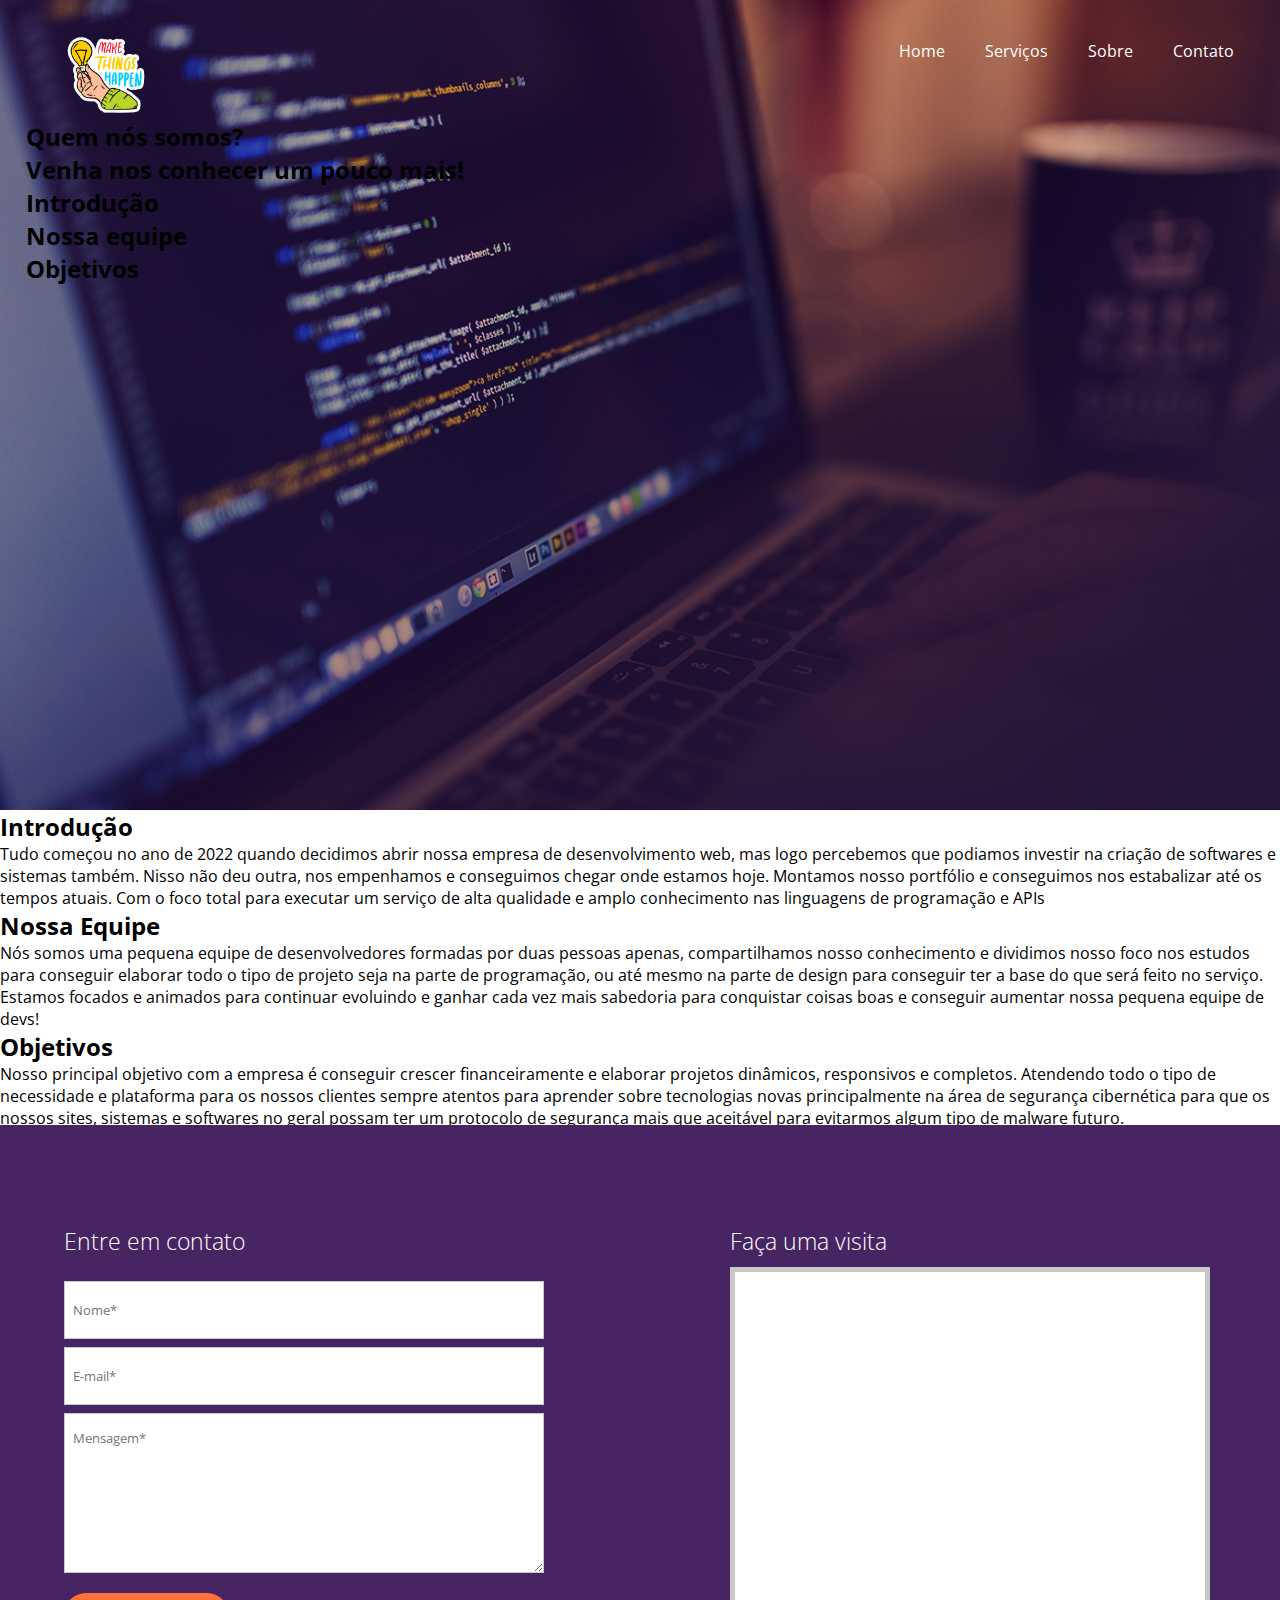
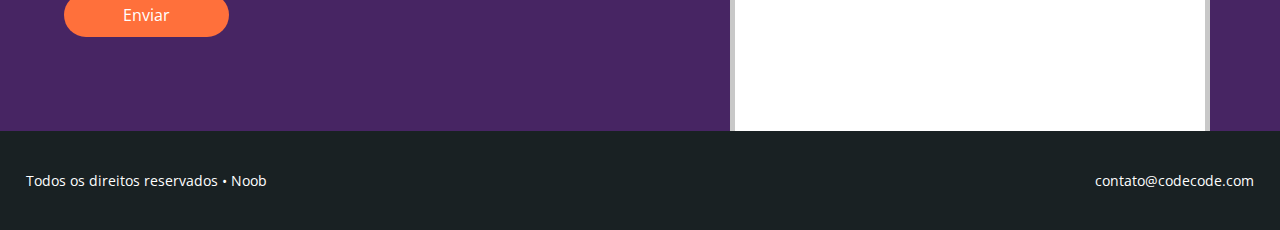
==== about.html @ 1205b070 "Create about.html" ====
<!DOCTYPE html>
<html lang="en">
<head>
    <meta charset="UTF-8">
    <meta name="description" content="Descrição do meu site">
    <meta name="keywords" content="palavras,separadas,por,virgula">
    <meta name="author" content="Helder Juan">
    <meta name="viewport" content="
    width=device-width,initial-scale=1.0,maximum-scale=1.0">
    <meta http-equiv="X-UA-Compatible" content="IE=edge">
    <title>Make Things Happen - Sobre</title>
    <link rel="preconnect" href="https://fonts.googleapis.com">
    <link rel="preconnect" href="https://fonts.gstatic.com" crossorigin>
    <link href="https://fonts.googleapis.com/css2?family=Open+Sans:wght@300&display=swap" rel="stylesheet">
    <link rel="stylesheet" href="css/style.css">
    <link rel="icon" href="https://thenounproject.com/api/private/icons/1016567/edit/?backgroundShape=SQUARE&backgroundShapeColor=%23000000&backgroundShapeOpacity=0&exportSize=752&flipX=false&flipY=false&foregroundColor=%23000000&foregroundOpacity=1&imageFormat=png&rotation=0">
</head>
<body>
    <header>
        <div class="container">
        <div class="logo"></div><!-- logo -->
        <nav class="desktop-menu">
            <ul>
                <li><a href="index.html">Home</a></li>
                <li><a href="services.html">Serviços</a></li>
                <li><a href="about.html">Sobre</a></li>
                <li><a id="contact">Contato</a></li>
            </ul><!-- lista -->
        </nav><!-- desktop-menu -->
        <nav class="mobile-menu">
            <ul>
                <li><a href="index.html">Home</a></li>
                <li><a href="services.html">Serviços</a></li>
                <li><a href="about.html">Sobre</a></li>
                <li><a href="" id="mobile-contact">Contato</a></li>
            </ul><!-- lista -->
        </nav><!-- mobile-menu -->
        <div class="clear"></div><!-- clear -->
        <div class="call-2">
            <h2>Quem nós somos? <br>
            Venha nos conhecer um pouco mais!</h2>
        </div><!-- call-2 -->
        <div class="call-2-slider">
            <h2>Introdução</h2>
            <h2>Nossa equipe</h2>
            <h2>Objetivos</h2>
        </div><!-- call-2-slider -->
        </div><!-- container -->
    </header>
    <section class="about-desc">
        <div class="container">
            <div class="about-text-wrapper">
                <div class="wrapper-side"></div><!-- wrapper-side -->
                <div class="about-text">
                    <h2>Introdução</h2>
                    <p>Tudo começou no ano de 2022 quando decidimos abrir nossa empresa de desenvolvimento web, mas 
                        logo percebemos que podiamos investir na criação de softwares e sistemas também. Nisso não deu 
                        outra, nos empenhamos e conseguimos chegar onde estamos hoje. Montamos nosso portfólio e 
                        conseguimos nos estabalizar até os tempos atuais. Com o foco total para executar um serviço 
                        de alta qualidade e amplo conhecimento nas linguagens de programação e APIs</p>
                </div><!-- about-text -->
            </div><!-- about-text-wrapper -->
            <div class="about-text-wrapper">
                <div class="about-text">
                    <h2>Nossa Equipe</h2>
                    <p>Nós somos uma pequena equipe de desenvolvedores formadas por duas pessoas apenas, compartilhamos
                        nosso conhecimento e dividimos nosso foco nos estudos para conseguir elaborar todo o tipo de projeto 
                        seja na parte de programação, ou até mesmo na parte de design para conseguir ter a base do que será 
                        feito no serviço. Estamos focados e animados para continuar evoluindo e ganhar cada vez mais sabedoria 
                        para conquistar coisas boas e conseguir aumentar nossa pequena equipe de devs!
                    </p>
                </div><!-- about-text -->
            </div><!-- about-text-wrapper -->
            <div class="about-text-wrapper">
                <div class="wrapper-side"></div><!-- wrapper-side -->
                <div class="about-text">
                    <h2>Objetivos</h2>
                    <p>Nosso principal objetivo com a empresa é conseguir crescer financeiramente e elaborar projetos 
                        dinâmicos, responsivos e completos. Atendendo todo o tipo de necessidade e plataforma para os 
                        nossos clientes sempre atentos para aprender sobre tecnologias novas 
                        principalmente na área de segurança cibernética para que os nossos sites, sistemas e 
                        softwares no geral possam ter um protocolo de segurança mais que aceitável para evitarmos 
                        algum tipo de malware futuro.</p>
                </div><!-- about-text -->
            </div><!-- about-text-wrapper -->
        </div><!-- container -->
    </section><!-- services-desc -->
    <section class="section-4">
        <div class="container">
            <div class="form">
                <h2>Entre em contato</h2>
                <form>
                    <input type="text" name="nome" placeholder="Nome*" autocomplete="off" required>
                    <input type="text" name="email" placeholder="E-mail*" autocomplete="off" required>
                    <textarea name="mensagem" placeholder="Mensagem*" autocomplete="off" required></textarea>
                    <div class="clear"></div><!-- clear -->
                    <div><input type="submit" value="Enviar"></div>
                </form>
            </div><!-- form -->
            <div class="map-wraper">
                <h2>Faça uma visita</h2>
                <div class="map-wraper-3">
                <div class="map-wraper-2">
                    <iframe width="500" height="400" frameborder="0" scrolling="no" marginheight="0" marginwidth="0" class="map" id="gmap_canvas" src=
                    "https://maps.google.com/maps?width=500&amp;height=400&amp;hl=en&amp;q=R.%20Dr.%20Ribeiro%20de%20Almeida,%20323%20S%C3%A3o%20Paulo+(Encontre%20a%20gente!)&amp;t=&amp;z=15&amp;ie=UTF8&amp;iwloc=B&amp;output=embed"></iframe>
                </div><!-- map-wraper-2 -->
                </div><!-- map-wraper-3 -->
            </div><!-- map-wraper -->
        <div class="clear"></div><!-- clear -->
        </div><!-- container -->
    </section><!-- section-4 -->

    <footer>
        <div class="container">
        <p>Todos os direitos reservados • Noob</p>
        <p>contato@codecode.com</p>
        <div class="clear"></div><!-- clear -->
        </div><!-- container -->
    </footer>

</body>
<script src="./js/jquery.js"></script>
<script src="./js/script.js"></script>
</html>
---- css/style.css ----
* {
    margin: 0;
    padding: 0;
    box-sizing: border-box;
    font-family: 'Open Sans', sans-serif;
}

html, body {
    height: 100%;
}

.clear {
    clear: both;
}

.container {
    max-width: 1280px;
    margin: 0 auto;
}

header {
    padding: 40px 2%;
    background-image: url(../assets/bckg.png);
    background-size: cover;
    background-position: center;
    min-height: 800px;
    width: 100%;
    height: 90vh; /* 90% com base no tamanho da tela */
    /* Pode ser usado em qualquer momemento, independente de estar 
    dentro de uma div ou não - não tem herança 
    (única herança é o tamanho da tela)*/
}

header nav {
    float: right;
}

nav.mobile-menu {
    cursor: pointer;
    display: none;
    width: 32px;
    height: 32px;
    background-image: url(../assets/menu.png);
    background-size: 100% 100%;
}

nav.mobile-menu ul {
    display: none;
    background-color: white;
    position: absolute;
    width: 100%;
    left: 0;
    top: 80px;
    list-style-type: none;
    text-align: center;
}

nav.mobile-menu ul li {
    transition: 0.4s;
}

nav.mobile-menu ul li:hover {
    background-color: rgb(230,230,230);
}

nav.mobile-menu ul li a {
    padding: 8px 0;
    text-decoration: none;
    color: black;
    display: block;
    border-bottom: 1px solid black;
}

header .logo {
    position: relative;
    top: -5px;
    float: left;
    width: 160px;
    height: 80px;
    background-image: url(../assets/logo.png);
    background-position: center;
    background-size: contain;
    background-repeat: no-repeat;
    background-color: transparent;
}

header nav.desktop-menu ul {
    list-style-type: none;
}

header nav.desktop-menu li {
    float: left;
    padding: 0 20px;
}

header li a {
    text-decoration: none;
    color: white;
}

.call-1 {
    max-width: 600px;
    float: right;
    margin: 140px 120px;
}

.call-1 h2 {
    font-size: 40px;
    color: white;
    font-weight: normal;
}

.call-1 p {
    font-size: 15px;
    color: white;
    margin-top: 10px;
}

section.section-1 {
    width: 100%;
    background-color: #472562;
    padding: 0 2%;
    height: 400px;
}

section.section-1 .container {
    max-width: 1000px;
    height: calc(100% + 30px);
}

.text-section-1 {
    float: left;
    width: 50%;
    position: relative;
    left: 65px;
    color: white;
    margin-top: 60px;
    padding-left: 80px;
}

.text-section-1 h2 {
    font-weight: bold;
    font-size: 26px;
}

.text-section-1 p {
    margin-top: 20px;
    font-size: 15px;
}

.text-section-1 ul {
    list-style-position: outside;
    font-size: 15px;
    padding-left: 15px;
}

.text-section ul li {
    float: left;
    width: 100%;
    margin-top: 8px;
}

.device-section-1 {
    float: left;
    width: 50%;
    position: relative;
    top: -30px;
    height: 100%;
    background-image: url(../assets/device.png);
    background-repeat: no-repeat;
    background-size: 100% 100%;
}

.btn-1-text {
    background-color: #FF703B;
    width: 165px;
    height: 44px;
    font-size: 16px;
    color: white;
    cursor: pointer;
    margin-top: 30px;
    text-align: center;
    line-height: 44px; /* centralizar na vertical */
    border-radius: 30px;
}

.section-2 {
    padding-left: 2%;
    padding-right: 2%;
    background-color: white;
    text-align: center;
}

.section-2 .container {
    max-width: 1000px;
}

.section-2 h2 {
    font-weight: 300;
}

.section-2 p {
    margin-top: 30px;
    max-width: 600px;
    display: inline-block; /* é necessário pois por padrão o display é block */
}

.section-2 h2 p {
    color: #472663;
}

.section-2 img {
    position: relative;
    top: 60px;
    width: 100%;
    border-radius: 1rem;
    box-shadow: 20px 20px 20px 5px rgba(0,0,0,0.2);
}

.section-3 {
    width: 100%;
}

.part-1 {
    color: white;
    float: left;
    width: 50%;
    padding:140px 0 90px 0;
    background-color: #835FA7;
}

.part-1 h2 {
    font-weight: 300;
    font-style: italic;
    font-size: 23px;
}

.part-1 p {
    font-size: 15px;
    line-height: 35px;
    margin-top: 10px;
}

.wraper-part-1 {
    max-width: 600px;
    float: right;
    padding: 0 30px;
}

.part-2 {
    float: left;
    width: 50%;
    padding:140px 0 90px 0;
    background-color: white;
}

.about-author {
    float: left;
    max-width: 600px;
    padding-left: 30px;
}

.author-title {
    float: left;
    width: 100%;
}

.wraper-author-title {
    float: left;
}

.author-title h2 {
    padding-right: 20px;
    color: #232323;
    font-weight: 400;
    font-size: 23px;
}

.author-title p {
    font-size: 13px;
    color: #232323;
    font-style: italic;
    font-weight: 300;
}

.author-title .author-img {
    float: left;
    width: 40px;
    height: 40px;
    position: relative;
    top: -4px;
    border-radius: 20px;
    background-image: url(https://i.pinimg.com/originals/58/df/ae/58dfae343c0b0078546f3efda94e8cda.jpg);
    background-position: center;
    background-repeat: no-repeat;
    background-size: contain;
}

.author-text {
    float: left;
    width: 100%;
    margin-top: 10px;
    padding-right: 30px;
}

.author-text p {
    color: #232323;
    font-size: 15px;
}

.slider-bullets {
    float: left;
    width: 100%;
    margin-top: 12px;
    padding-left: 30px;
}

.slider-bullets span {
    cursor: pointer;
    width: 16px;
    height: 16px;
    float: left;
    margin-right: 8px;
    border-radius: 8px;
    background-color: rgb(200,200,200);
}

section.section-4 {
    background-color: #472563;
    padding: 100px 5%;
    position: relative;
    top: -4px;
}

.form {
    float: left;
    width: 50%;
    color: white;
}

.form h2 {
    font-size: 23px;
    font-weight: 300;
}

.form p {
    font-size: 15px;
    font-weight: 300;
    max-width: 400px;
    padding-right: 30px;
}

.form form {
    margin-top: 16px;
}

.form form input[type=text] {
    width: 90%;
    max-width: 480px;
    margin-top: 8px;
    height: 58px;
    padding-left: 8px;
    line-height: 58px;
    border: 1px solid rgb(200,200,200);
}

.form form textarea {
    width: 90%;
    margin-top: 8px;
    max-width: 480px;
    padding: 15px 8px;
    border: 1px solid rgb(200,200,200);
    height: 160px;
}

.form form input[type=submit] {
    background-color: #FF703B;
    width: 165px;
    height: 44px;
    font-size: 16px;
    color: white;
    cursor: pointer;
    margin-top: 15px;
    text-align: center;
    border-radius: 30px;
    border: 0;
}

.map-wraper {
    float: left;
    width: 50%;
    color: white;
    padding-left: 90px;
}

.map-wraper h2 {
    font-size: 23px;
    font-weight: 300;
}

.map {
    left: 0;
    top: 0;
    position: absolute;
    width: 100%;
    height: 100%;
}

.map-wraper-2 {
    position: absolute;
    left: 0;
    top: 0;
    width: 100%;
    padding-top: 100%;
    background-color: white;
    border: 5px solid rgb(200,200,200);
}

.map-wraper-3 {
    margin-top: 10px;
    width: 100%;
    max-width: 480px;
    position: relative;
}

footer {
    padding: 40px 2%;
    background-color: #192123;
    color: white;
    position: relative;
    top: -10px;
}

footer p:nth-of-type(1) {
    float: left;
    font-size: 14px;
}

footer p:nth-of-type(2) {
    float: right;
    font-size: 14px;
}

@media screen and (max-width:968px) {
    .call-1 {
        max-width: none;
        width: 100%;
        text-align: center;
        float: none;
        margin: 170px 0;
    }
    
    .call-1 h2 {
        font-size: 30px;
        color: white;
        font-weight: normal;
    }
    
    .call-1 p {
        font-size: 15px;
        color: white;
        margin-top: 10px;
    }
}

@media screen and (max-width: 900px) {

    header {
        padding: 40px 2%;
        width: 100%;
        height: auto;
        min-height: 90vh;
    }

    nav.desktop-menu {
        display: none;
    }

    nav.mobile-menu {
        display: block;
    }

    .call-1 {
        max-width: none;
        width: 100%;
        text-align: center;
        float: none;
        margin: 100px 0;
    }
    
    .call-1 h2 {
        font-size: 30px;
        color: white;
        font-weight: normal;
    }
    
    .call-1 p {
        font-size: 15px;
        color: white;
        margin-top: 10px;
    }
    
    section.section-1 {
        padding: 40px 2%;
        height: auto;
        text-align: center;
    }

    .text-section-1 {
        width: 100%;
        margin-top: 0;
        padding-left: 0;
        position: static;
        float: none;
        display: inline-block;
    }

    .text-section-1 ul {
        display: inline-block;
        margin-top: 20px;
    }

    .text-section-1 ul li {
        float: none;
        text-align: left;
    }

    .btn-1-text {
        display: inline-block;
    }

    .device-section-1 {
        display: none;
    }

    .section-2 {
        padding: 40px 2%;
    }

    section.section-4 .container {
        text-align: center;
    }

    .map-wraper {
        float: none;
        width: 100%;
        padding: 0 4%;
        margin-top: 40px;
    }

    .form {
        margin-top: -20px;
        float: none;
        width: 100%;
        padding: 0 4%;
    }

    .form p {
        display: inline-block;
    }

    .map-wraper-3 {
        margin-top: 10px;
        width: 80%;
        padding-top: 80%;
        display: inline-block;
        max-width: none;
        position: relative;
    }

    .map-wraper-2 {
        position: absolute;
        left: 0;
        top: 0;
        width: 100%;
        height: 100%;
        padding-top: 0;
    }
}

@media screen and (max-width: 600px) {

    .part-1 {
        width: 100%;
        padding: 40px 0;
    }
    
    .part-2 {
        width: 100%;
        padding: 40px 0;
    }

    .section-2 img {
        top: 16px;
        margin-top: 20px;
    }

    footer {
        text-align: center;
    }
    
    footer p:nth-of-type(1) {
        float: none;
    }
    
    footer p:nth-of-type(2) {
        float: none;
        margin-top: 10px;
    }
}
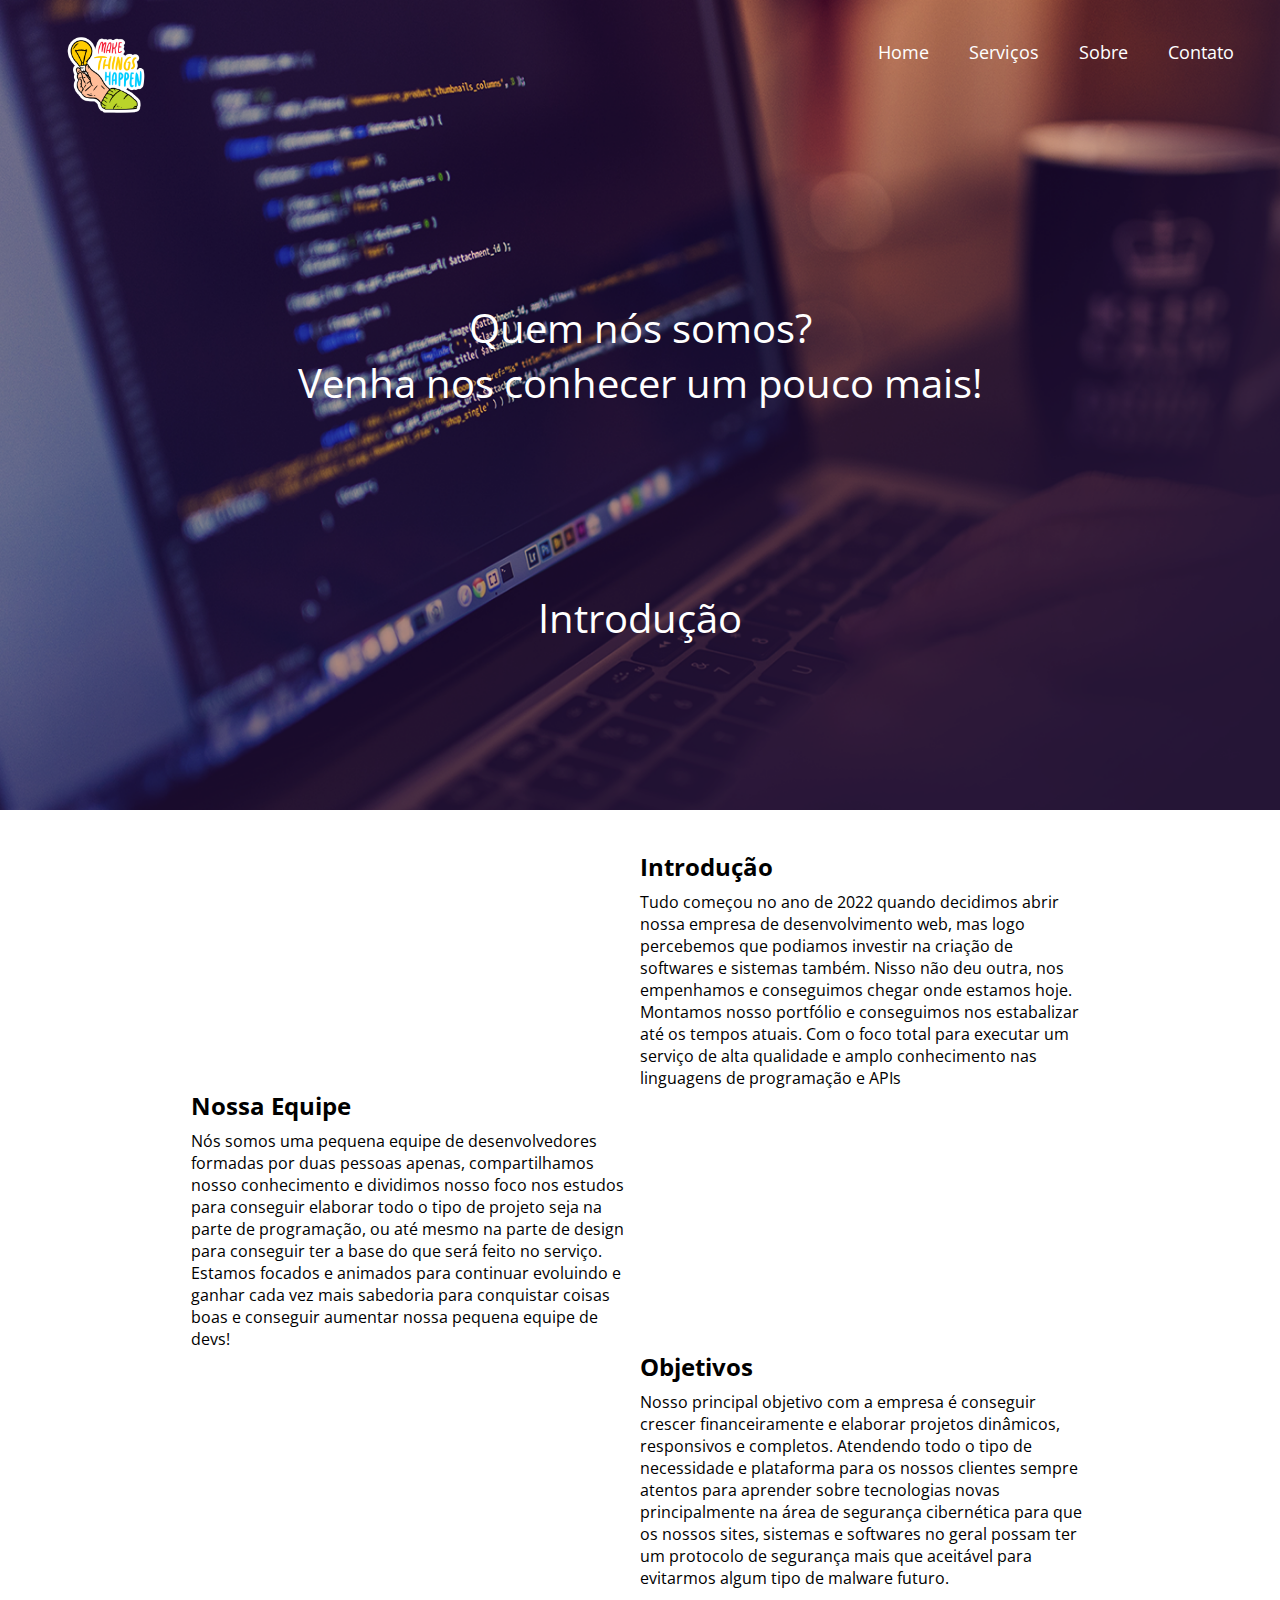
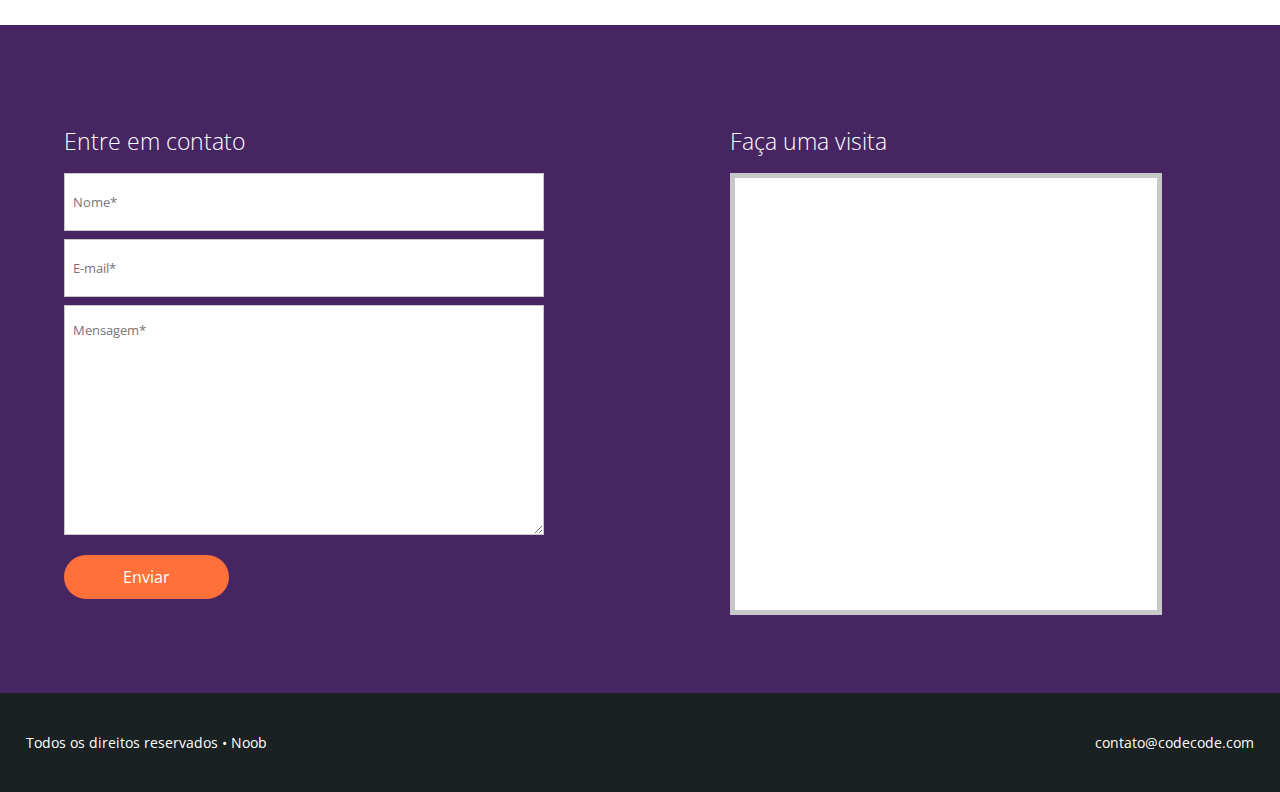
==== commit 290e30cf: "Update about.html" ====
--- a/about.html
+++ b/about.html
@@ -24,7 +24,7 @@
                 <li><a href="index.html">Home</a></li>
                 <li><a href="services.html">Serviços</a></li>
                 <li><a href="about.html">Sobre</a></li>
-                <li><a id="contact">Contato</a></li>
+                <li><a href="" id="contact">Contato</a></li>
             </ul><!-- lista -->
         </nav><!-- desktop-menu -->
         <nav class="mobile-menu">
--- a/css/style.css
+++ b/css/style.css
@@ -46,7 +46,7 @@
 
 nav.mobile-menu ul {
     display: none;
-    background-color: white;
+    background-color: rgba(131,95,167,0.4);
     position: absolute;
     width: 100%;
     left: 0;
@@ -60,15 +60,14 @@
 }
 
 nav.mobile-menu ul li:hover {
-    background-color: rgb(230,230,230);
+    background-color: rgba(43, 7, 80, 0.4);
 }
 
 nav.mobile-menu ul li a {
     padding: 8px 0;
     text-decoration: none;
-    color: black;
+    color: white;
     display: block;
-    border-bottom: 1px solid black;
 }
 
 header .logo {
@@ -96,6 +95,7 @@
 header li a {
     text-decoration: none;
     color: white;
+    font-size: 18px;
 }
 
 .call-1 {
@@ -152,6 +152,7 @@
     list-style-position: outside;
     font-size: 15px;
     padding-left: 15px;
+    margin-top: 20px;
 }
 
 .text-section ul li {
@@ -351,7 +352,7 @@
 }
 
 .form form {
-    margin-top: 16px;
+    margin-top: 8px;
 }
 
 .form form input[type=text] {
@@ -370,7 +371,7 @@
     max-width: 480px;
     padding: 15px 8px;
     border: 1px solid rgb(200,200,200);
-    height: 160px;
+    height: 230px;
 }
 
 .form form input[type=submit] {
@@ -396,6 +397,7 @@
 .map-wraper h2 {
     font-size: 23px;
     font-weight: 300;
+    margin-bottom: 16px;
 }
 
 .map {
@@ -410,8 +412,8 @@
     position: absolute;
     left: 0;
     top: 0;
-    width: 100%;
-    padding-top: 100%;
+    width: 90%;
+    padding-top: 90%;
     background-color: white;
     border: 5px solid rgb(200,200,200);
 }
@@ -441,29 +443,167 @@
     font-size: 14px;
 }
 
-@media screen and (max-width:968px) {
-    .call-1 {
-        max-width: none;
-        width: 100%;
-        text-align: center;
-        float: none;
-        margin: 170px 0;
-    }
-    
-    .call-1 h2 {
-        font-size: 30px;
-        color: white;
-        font-weight: normal;
-    }
-    
-    .call-1 p {
-        font-size: 15px;
-        color: white;
-        margin-top: 10px;
-    }
-}
-
-@media screen and (max-width: 900px) {
+header .container :where(.call-2, .call-2-slider) {
+    max-width: 900px;
+    margin: 180px auto;
+    text-align: center;
+}
+
+header .container :where(.call-2 h2, .call-2-slider h2) {
+    font-size: 40px;
+    color: white;
+    font-weight: normal;
+}
+
+header .container .call-2-slider {
+    position: relative;
+    width: 100%;
+    height: 80%;
+    max-height: 700px;
+}
+
+header .container .call-2-slider h2 {
+    left: 50%;
+    top: 50%;
+    transform: translate(-50%,-50%);
+    -ms-transform: translate(-50%,-50%);
+    position: absolute;
+    max-width: 100%;
+    max-height: 100%;
+    display: none;
+}
+
+section.services-desc {
+    width: 100%;
+    background-color: #472562;
+    padding: 0 4%;
+}
+
+section.services-desc .container {
+    max-width: 1000px;
+}
+
+section.services-desc .container .desc-text {
+    text-align: center;
+}
+
+section.services-desc .container .desc-text h2 {
+    padding: 8px;
+}
+
+section.services-desc .container .desc-text:nth-of-type(1) {
+    padding-top: 40px;
+}
+
+section.services-desc .container .desc-text:nth-of-type(3) {
+    padding-bottom: 40px;
+}
+
+section.services-desc .container .desc-text p {
+    text-align: left;
+    padding: 20px;
+}
+
+section.services-desc .container .desc-text :where(h2, p) {
+    color: white;
+}
+
+section.our-tech {
+    width: 100%;
+    padding: 0 4%;
+}
+
+section.our-tech .container {
+    max-width: 900px;
+    margin: 40px auto;
+}
+
+section.our-tech .container .tech-text {
+    text-align: center;
+    margin-bottom: 20px;
+}
+
+section.our-tech .container .techs-img {
+    display: block;
+}
+
+section.our-tech .container .techs-img .img-tech {
+    text-align: center;
+}
+
+section.our-tech .container .techs-img .img-tech img {
+    width: 64px;
+    height: 64px;
+    margin: 20px;
+}
+
+section.web-tech {
+    width: 100%;
+}
+
+section.web-tech .tech-wrapper {
+    display: flex;
+    text-align: center;
+}
+
+section.web-tech .tech-wrapper .front-tech {
+    width: 50%;
+    background-color: #ccc;
+}
+
+section.web-tech .tech-wrapper .back-tech {
+    width: 50%;
+    background-color: #835FA7;
+}
+
+section.web-tech .tech-wrapper h2 {
+    margin-bottom: 10px;
+}
+
+section.web-tech .tech-wrapper p {
+    font-size: 16px;
+    text-align: left;
+}
+
+section.web-tech .tech-wrapper .back-tech h2, .back-tech p {
+    color: white;
+}
+
+section.web-tech .tech-wrapper :where(.front-tech, .back-tech) {
+    padding: 40px 4%;
+}
+
+section.about-desc {
+    width: 100%;
+    background-size: cover;
+    background-repeat: no-repeat;
+    background-position: center;
+    background-image: url(https://images.template.net/93389/white-aesthetic-background-l6pow.png);
+    animation: animate 10s linear infinite;
+}
+
+section.about-desc .container {
+    max-width: 1000px;
+    padding: 40px 4%;
+}
+
+section.about-desc .container .about-text-wrapper {
+    display: flex;
+}
+
+section.about-desc .container .about-text-wrapper .about-text {
+    width: 50%;
+}
+
+section.about-desc .container .about-text-wrapper .wrapper-side {
+    width: 50%;
+}
+
+section.about-desc .container .about-text-wrapper .about-text h2 {
+    margin-bottom: 8px;
+}
+
+@media screen and (max-width: 1100px) {
 
     header {
         padding: 40px 2%;
@@ -576,6 +716,50 @@
         height: 100%;
         padding-top: 0;
     }
+
+    header .container :where(.call-2, .call-2-slider) {
+        margin: 90px auto;
+    }
+
+    header .container :where(.call-2 h2, .call-2-slider h2) {
+        font-size: 35px;
+    }
+}
+
+@media screen and (max-width: 830px) {
+    header .container :where(.call-2 h2, .call-2-slider h2) {
+        font-size: 25px;
+    }
+
+    section.web-tech .tech-wrapper {
+        display: inline-block;
+    }
+
+    section.web-tech .tech-wrapper .front-tech {
+        width: 100%;
+        text-align: left;
+    }
+    
+    section.web-tech .tech-wrapper .back-tech {
+        width: 100%;
+        text-align: left;
+    }
+
+    section.about-desc .container .about-text-wrapper {
+        display: inline-block;
+    }
+    
+    section.about-desc .container .about-text-wrapper .about-text {
+        width: 100%;
+    }
+
+    section.about-desc .container .about-text-wrapper .about-text h2 {
+        margin-bottom: 4px;
+    }
+
+    section.about-desc .container .about-text-wrapper .about-text p {
+        margin-bottom: 20px;
+    }
 }
 
 @media screen and (max-width: 600px) {
@@ -607,4 +791,27 @@
         float: none;
         margin-top: 10px;
     }
+}
+
+@keyframes animate  {
+    0% {
+        background-position: left;
+    }
+
+    25% {
+        background-position: center;
+    }
+
+    50% {
+        background-position: right;
+    }
+
+    75% {
+        background-position: center;
+    }
+
+    100% {
+        background-position: left;
+    }
+
 }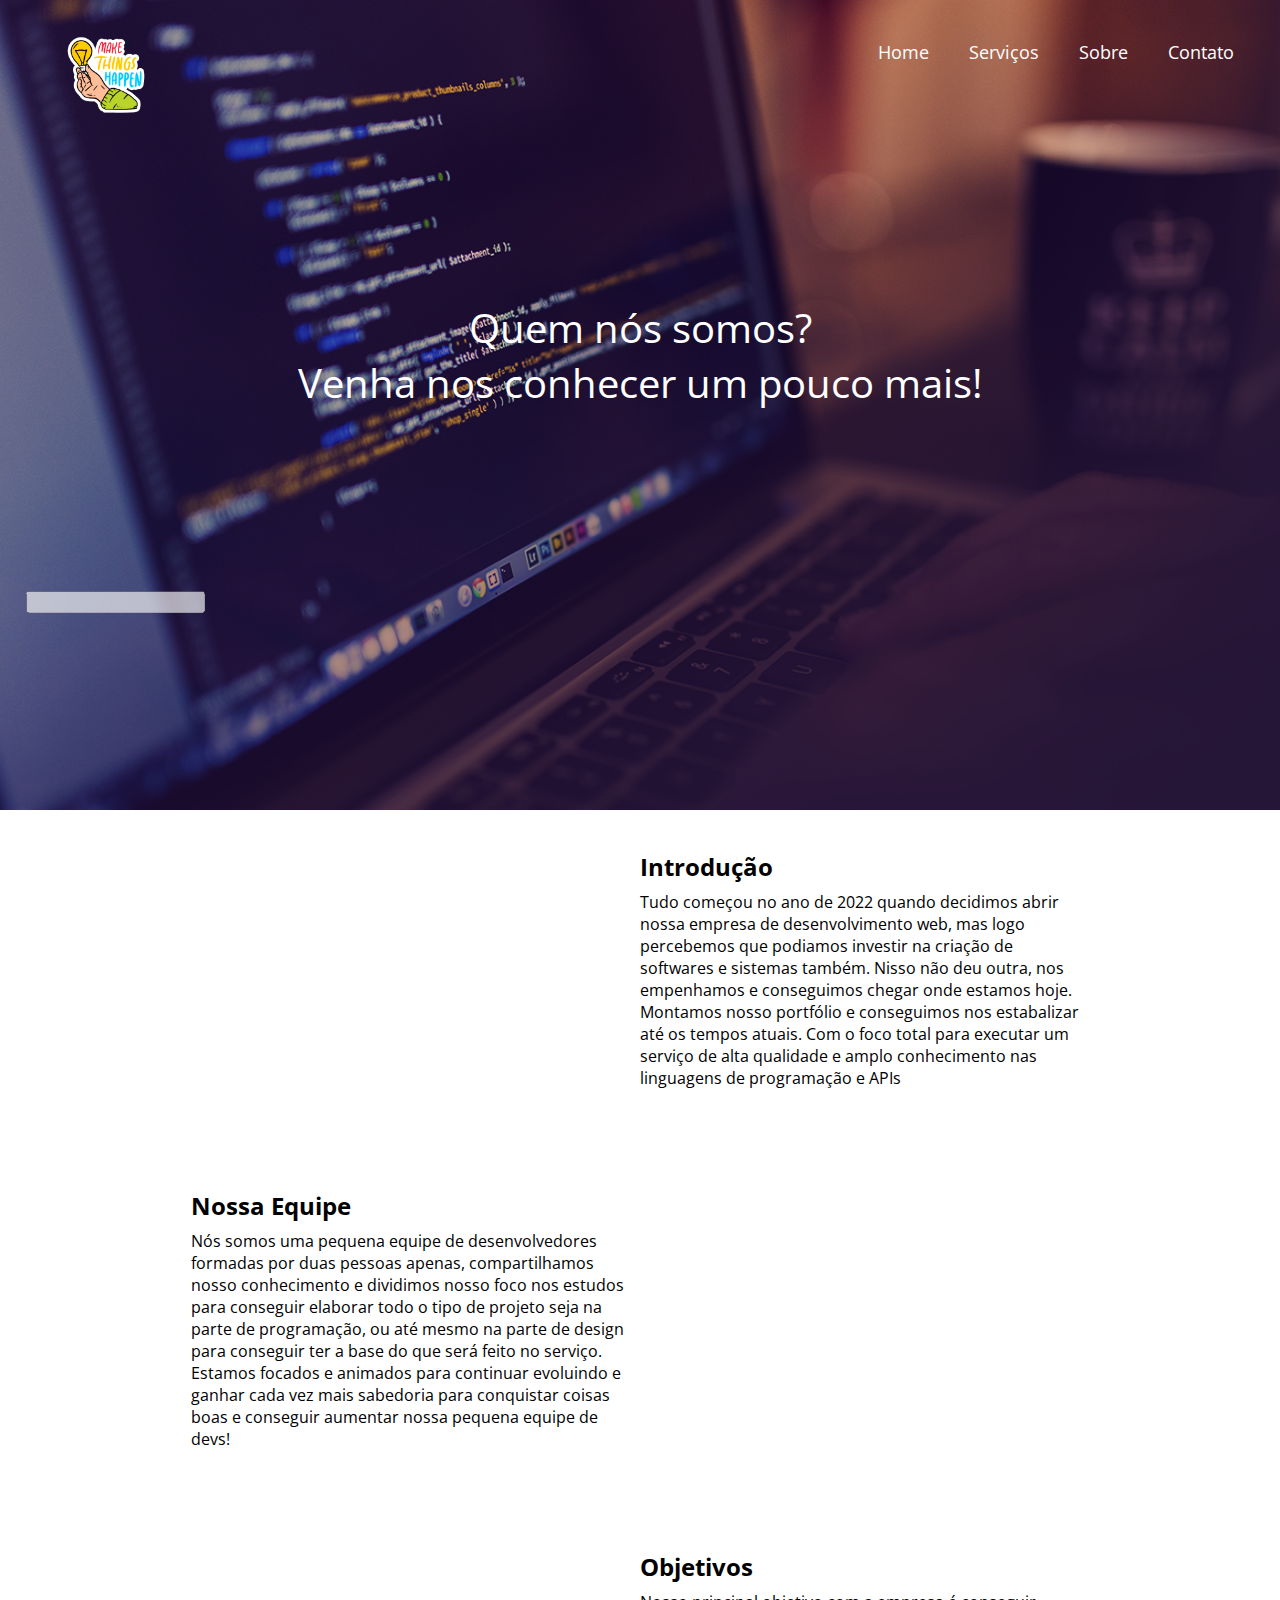
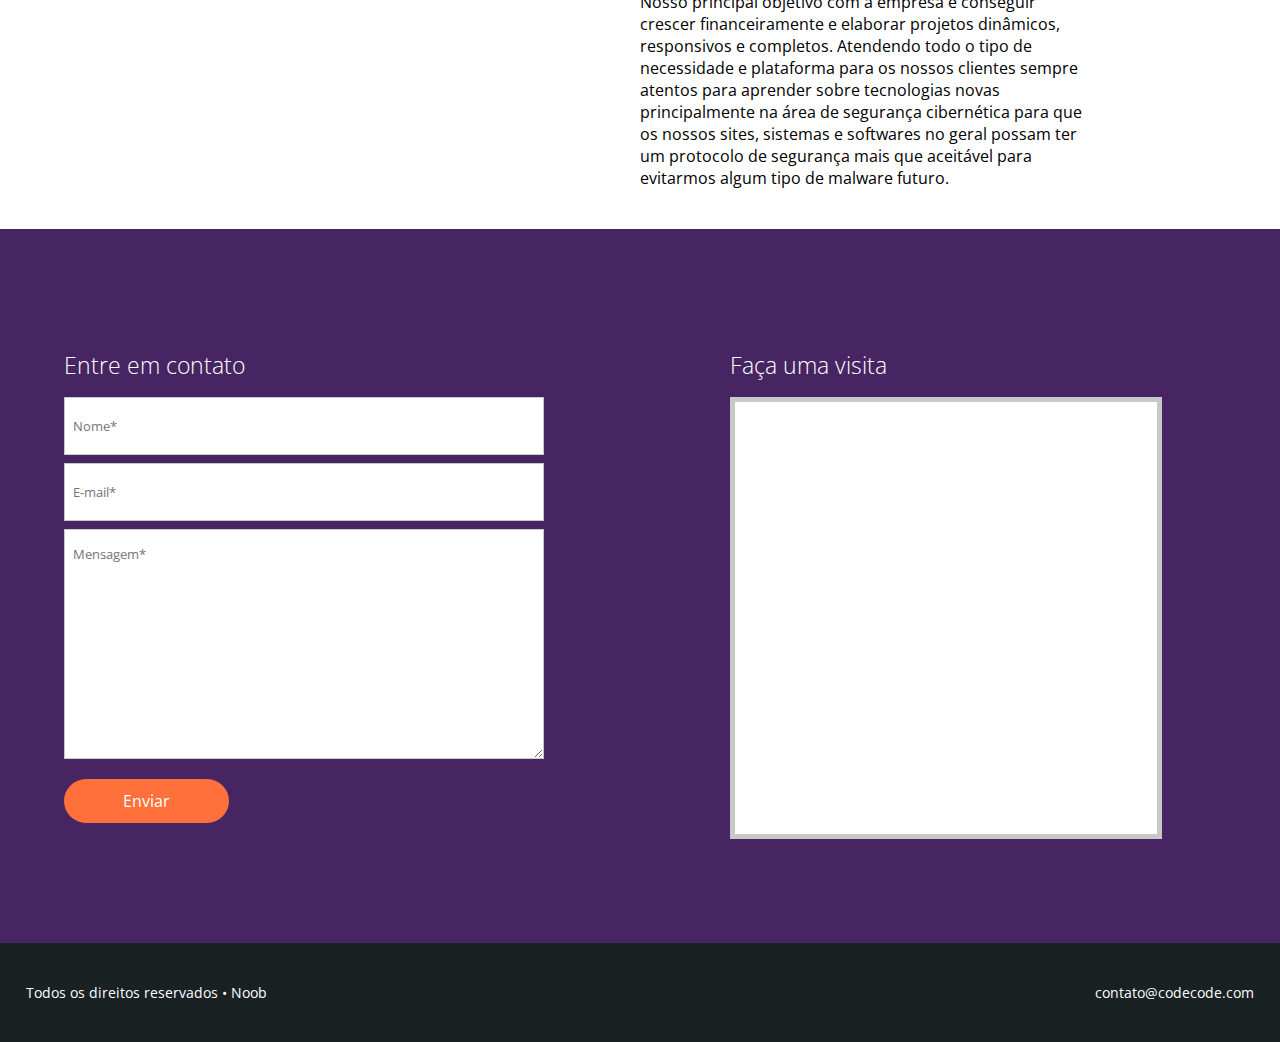
==== commit 2b065e0e: "Update about.html" ====
--- a/about.html
+++ b/about.html
@@ -1,5 +1,5 @@
 <!DOCTYPE html>
-<html lang="en">
+<html lang="pt-BR">
 <head>
     <meta charset="UTF-8">
     <meta name="description" content="Descrição do meu site">
@@ -12,6 +12,7 @@
     <link rel="preconnect" href="https://fonts.googleapis.com">
     <link rel="preconnect" href="https://fonts.gstatic.com" crossorigin>
     <link href="https://fonts.googleapis.com/css2?family=Open+Sans:wght@300&display=swap" rel="stylesheet">
+    <link rel="stylesheet" href="css/slick.css">
     <link rel="stylesheet" href="css/style.css">
     <link rel="icon" href="https://thenounproject.com/api/private/icons/1016567/edit/?backgroundShape=SQUARE&backgroundShapeColor=%23000000&backgroundShapeOpacity=0&exportSize=752&flipX=false&flipY=false&foregroundColor=%23000000&foregroundOpacity=1&imageFormat=png&rotation=0">
 </head>
@@ -40,11 +41,9 @@
             <h2>Quem nós somos? <br>
             Venha nos conhecer um pouco mais!</h2>
         </div><!-- call-2 -->
-        <div class="call-2-slider">
-            <h2>Introdução</h2>
-            <h2>Nossa equipe</h2>
-            <h2>Objetivos</h2>
-        </div><!-- call-2-slider -->
+        <div class="about-slider">
+            <input type="text" spellcheck="false" disabled>
+        </div><!-- about-slider -->
         </div><!-- container -->
     </header>
     <section class="about-desc">
@@ -120,5 +119,7 @@
 
 </body>
 <script src="./js/jquery.js"></script>
+<script src="./js/slick.js"></script>
+<script src="./js/slider.js"></script>
 <script src="./js/script.js"></script>
-</html>+</html>
--- a/css/style.css
+++ b/css/style.css
@@ -216,17 +216,21 @@
     width: 100%;
     border-radius: 1rem;
     box-shadow: 20px 20px 20px 5px rgba(0,0,0,0.2);
+    z-index: 1;
 }
 
 .section-3 {
     width: 100%;
+    position: relative;
+    top: -20px;
 }
 
 .part-1 {
     color: white;
     float: left;
     width: 50%;
-    padding:140px 0 90px 0;
+    padding: 140px 0 90px 0;
+    padding-bottom: 200px;
     background-color: #835FA7;
 }
 
@@ -255,10 +259,19 @@
     background-color: white;
 }
 
-.about-author {
-    float: left;
+.scroll-team {
     max-width: 600px;
     padding-left: 30px;
+    overflow: hidden;
+}
+
+.scroll-wrapper {
+    width: 100%;
+}
+
+.about-author {
+    float: left;
+    width: 100%;
 }
 
 .author-title {
@@ -286,17 +299,33 @@
 
 .author-title .author-img {
     float: left;
-    width: 40px;
-    height: 40px;
-    position: relative;
-    top: -4px;
-    border-radius: 20px;
+    width: 38px;
+    height: 38px;
+    position: relative;
+    border-radius: 19px;
+}
+
+.author-title .one {
     background-image: url(https://i.pinimg.com/originals/58/df/ae/58dfae343c0b0078546f3efda94e8cda.jpg);
     background-position: center;
     background-repeat: no-repeat;
     background-size: contain;
 }
 
+.author-title .two {
+    background-image: url(https://static.wikia.nocookie.net/hunterxhunter/images/2/29/Hisoka_Morow_YC_Portrait.png/revision/latest?cb=20190123172039);
+    background-position: center;
+    background-repeat: no-repeat;
+    background-size: contain;
+}
+
+.author-title .three {
+    background-image: url(https://static.wikia.nocookie.net/hunterxhunter/images/9/9e/HxH2011_EP53_Shizuku_Portrait.png/revision/latest?cb=20230122061315);
+    background-position: center;
+    background-repeat: no-repeat;
+    background-size: contain;
+}
+
 .author-text {
     float: left;
     width: 100%;
@@ -309,28 +338,11 @@
     font-size: 15px;
 }
 
-.slider-bullets {
-    float: left;
-    width: 100%;
-    margin-top: 12px;
-    padding-left: 30px;
-}
-
-.slider-bullets span {
-    cursor: pointer;
-    width: 16px;
-    height: 16px;
-    float: left;
-    margin-right: 8px;
-    border-radius: 8px;
-    background-color: rgb(200,200,200);
-}
-
 section.section-4 {
     background-color: #472563;
-    padding: 100px 5%;
-    position: relative;
-    top: -4px;
+    padding: 120px 5%;
+    position: relative;
+    top: -100px;
 }
 
 .form {
@@ -430,7 +442,7 @@
     background-color: #192123;
     color: white;
     position: relative;
-    top: -10px;
+    top: -100px;
 }
 
 footer p:nth-of-type(1) {
@@ -460,17 +472,6 @@
     width: 100%;
     height: 80%;
     max-height: 700px;
-}
-
-header .container .call-2-slider h2 {
-    left: 50%;
-    top: 50%;
-    transform: translate(-50%,-50%);
-    -ms-transform: translate(-50%,-50%);
-    position: absolute;
-    max-width: 100%;
-    max-height: 100%;
-    display: none;
 }
 
 section.services-desc {
@@ -544,6 +545,7 @@
 section.web-tech .tech-wrapper {
     display: flex;
     text-align: center;
+    margin-bottom: 90px;
 }
 
 section.web-tech .tech-wrapper .front-tech {
@@ -589,6 +591,7 @@
 
 section.about-desc .container .about-text-wrapper {
     display: flex;
+    margin-bottom: 100px;
 }
 
 section.about-desc .container .about-text-wrapper .about-text {
@@ -601,6 +604,44 @@
 
 section.about-desc .container .about-text-wrapper .about-text h2 {
     margin-bottom: 8px;
+}
+
+/* */
+
+.slick-dotted ul {
+    list-style-type: none;
+    text-align: center;
+    position: relative;
+    margin-top: 30px;
+}
+
+.slick-dotted li {
+    display: inline-block;
+    margin: 0 7px;
+}
+
+.slick-dotted li button {
+    width: 16px;
+    height: 16px;
+    border-radius: 8px;
+    color: #d8d8d8;
+    border-width: 0;
+    background-color: #d8d8d8;
+    opacity: 1;
+    cursor: pointer;
+}
+
+.slick-dotted button:focus {
+    outline: 0;
+}
+
+li.slick-active button {
+    background-color: #835FA7;
+    color: #835FA7;
+}
+
+.slick-slide:focus {
+    outline: none;
 }
 
 @media screen and (max-width: 1100px) {
@@ -677,8 +718,19 @@
         padding: 40px 2%;
     }
 
+    section.section-4 {
+        background-color: #472563;
+        padding: 100px 5%;
+        position: relative;
+        top: -50px;
+    }
+
     section.section-4 .container {
         text-align: center;
+    }
+
+    section.web-tech .tech-wrapper {
+        margin-bottom: 50px;
     }
 
     .map-wraper {
@@ -814,4 +866,4 @@
         background-position: left;
     }
 
-}+}
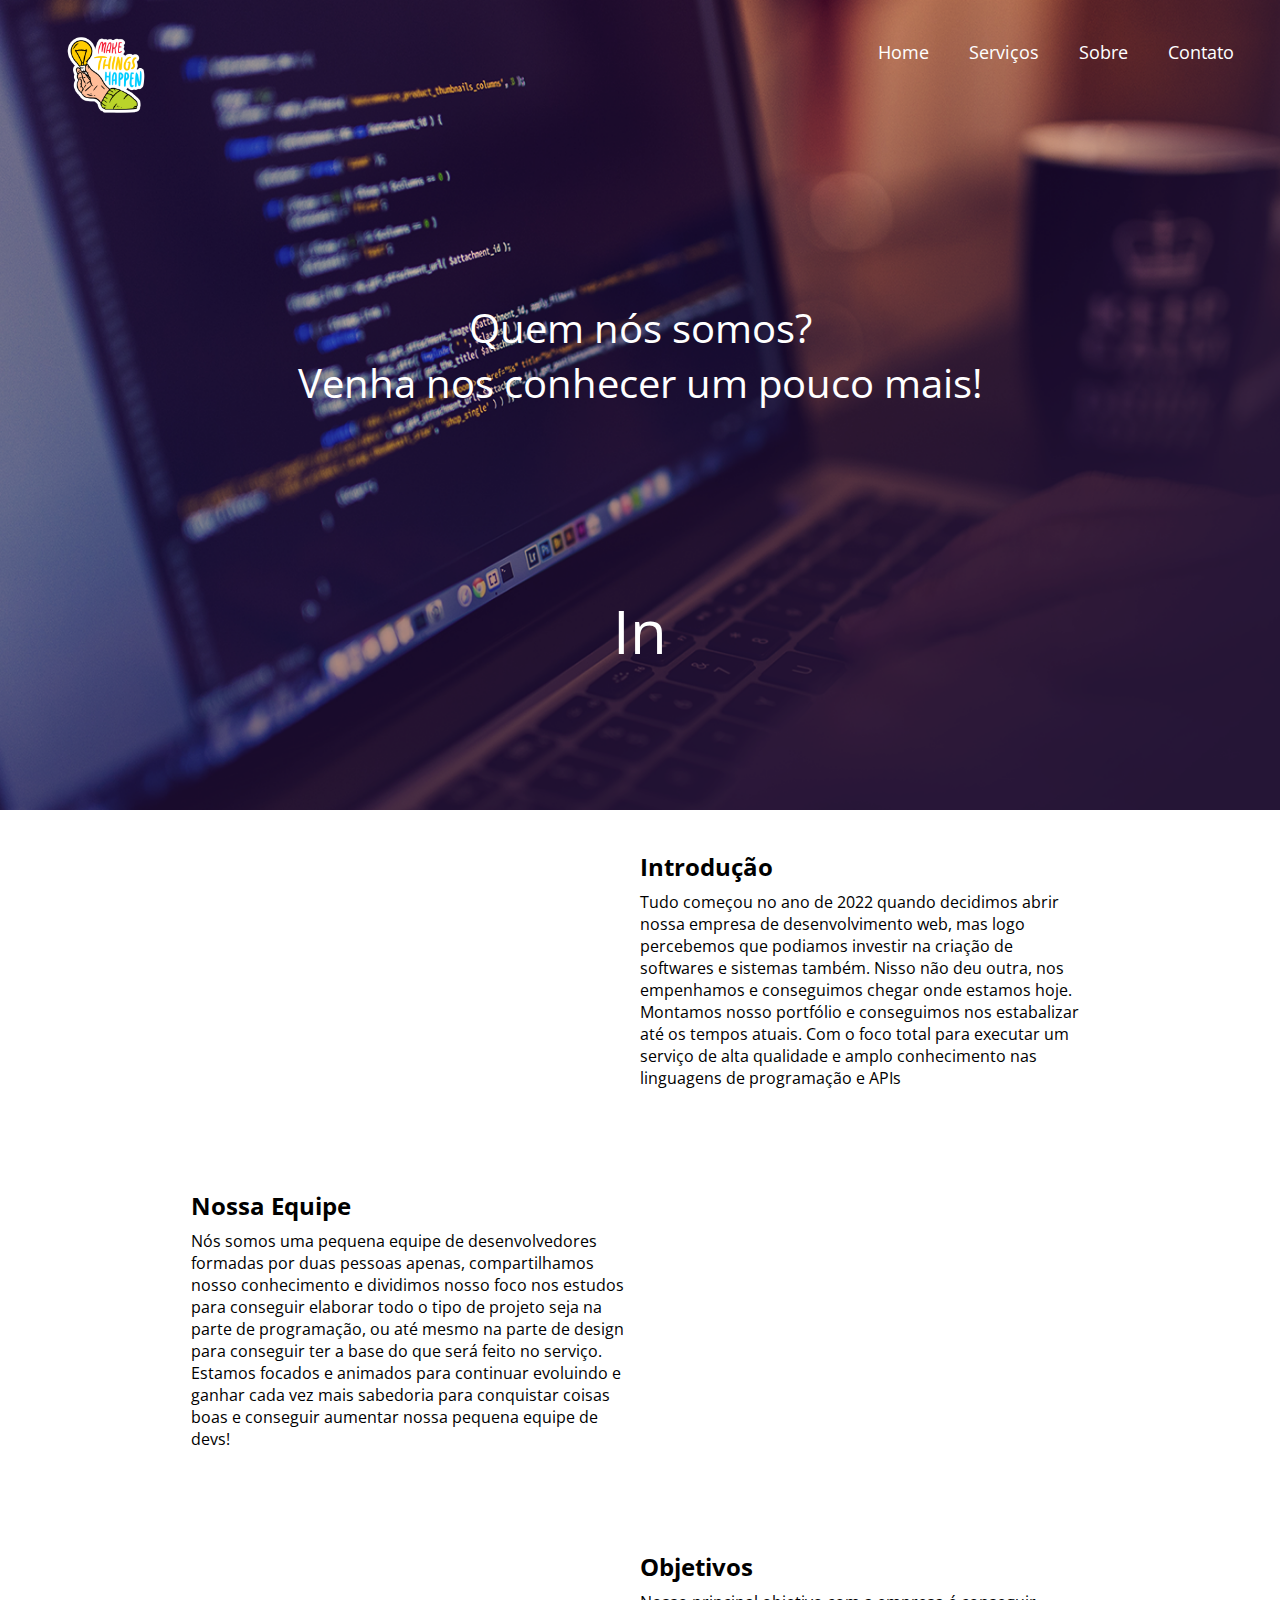
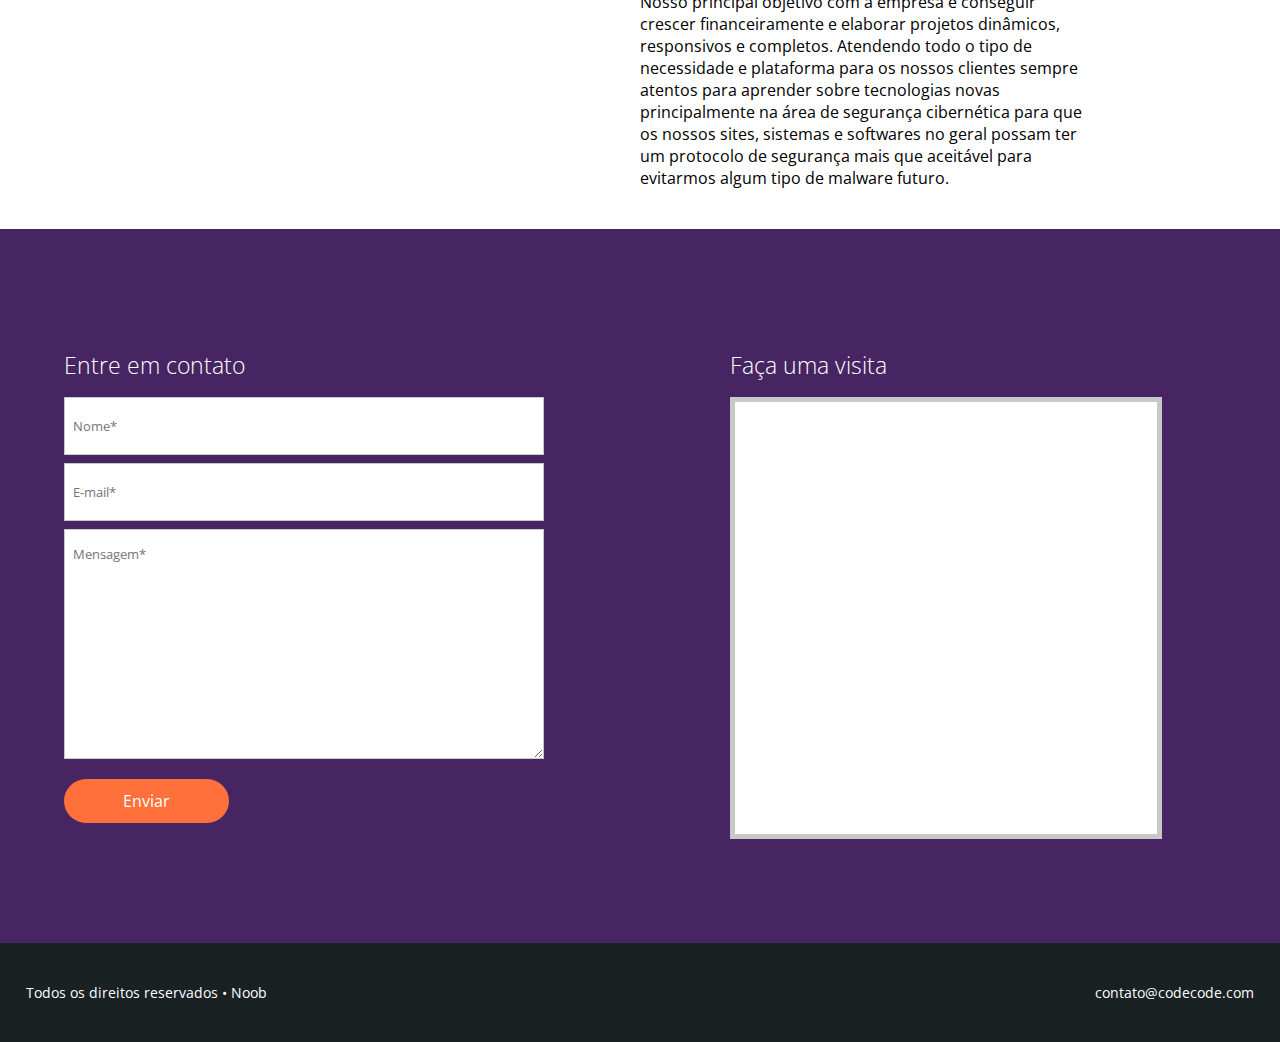
==== commit 9ab4ecd2: "Update about.html" ====
--- a/about.html
+++ b/about.html
@@ -2,8 +2,8 @@
 <html lang="pt-BR">
 <head>
     <meta charset="UTF-8">
-    <meta name="description" content="Descrição do meu site">
-    <meta name="keywords" content="palavras,separadas,por,virgula">
+    <meta name="description" content="Um página 100% responsiva mostrando um pouco do meu conhecimento">
+    <meta name="keywords" content="Página Web, Landing Page, Html, CSS, JavaScript">
     <meta name="author" content="Helder Juan">
     <meta name="viewport" content="
     width=device-width,initial-scale=1.0,maximum-scale=1.0">
--- a/css/style.css
+++ b/css/style.css
@@ -455,23 +455,30 @@
     font-size: 14px;
 }
 
-header .container :where(.call-2, .call-2-slider) {
+header .container :where(.call-2) {
     max-width: 900px;
     margin: 180px auto;
     text-align: center;
 }
 
-header .container :where(.call-2 h2, .call-2-slider h2) {
+header .container :where(.call-2 h2) {
     font-size: 40px;
     color: white;
     font-weight: normal;
 }
 
-header .container .call-2-slider {
-    position: relative;
-    width: 100%;
-    height: 80%;
-    max-height: 700px;
+header .container :where(.about-slider, .services-slider) {
+    text-align: center;
+}
+
+header .container :where(.about-slider, .services-slider) input {
+    width: 100%;
+    text-align: center;
+    font-size: 60px;
+    border: none;
+    outline: none;
+    background-color: transparent;
+    color: white;
 }
 
 section.services-desc {
@@ -769,18 +776,22 @@
         padding-top: 0;
     }
 
-    header .container :where(.call-2, .call-2-slider) {
+    header .container :where(.call-2) {
         margin: 90px auto;
     }
 
-    header .container :where(.call-2 h2, .call-2-slider h2) {
+    header .container :where(.call-2 h2) {
         font-size: 35px;
     }
 }
 
 @media screen and (max-width: 830px) {
-    header .container :where(.call-2 h2, .call-2-slider h2) {
+    header .container :where(.call-2 h2) {
         font-size: 25px;
+    }
+
+    header .container :where(.about-slider, .services-slider) input {
+        font-size: 50px;
     }
 
     section.web-tech .tech-wrapper {
@@ -815,6 +826,10 @@
 }
 
 @media screen and (max-width: 600px) {
+
+    header .container :where(.about-slider, .services-slider) input {
+        font-size: 40px;
+    }
 
     .part-1 {
         width: 100%;
@@ -845,6 +860,13 @@
     }
 }
 
+@media screen and (max-width: 467px) {
+
+    header .container :where(.about-slider, .services-slider) input {
+        font-size: 25px;
+    }
+}
+
 @keyframes animate  {
     0% {
         background-position: left;
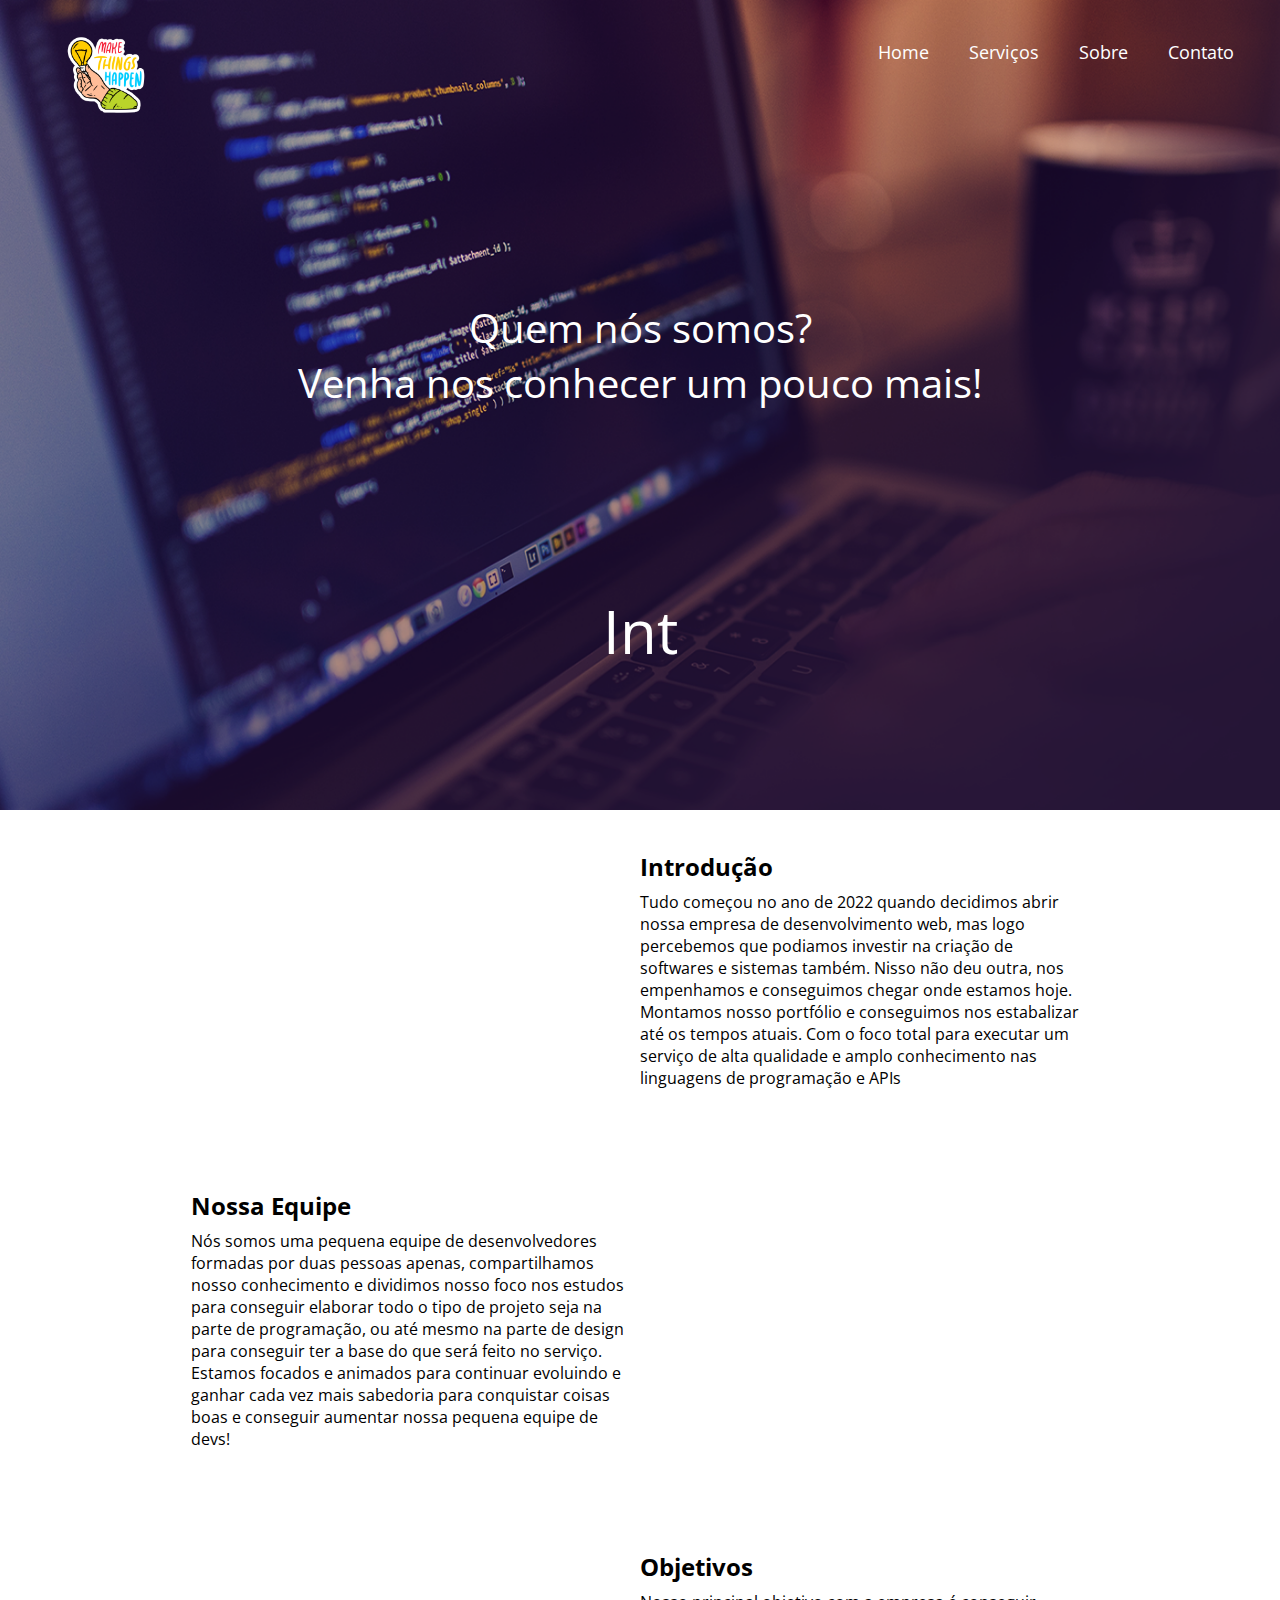
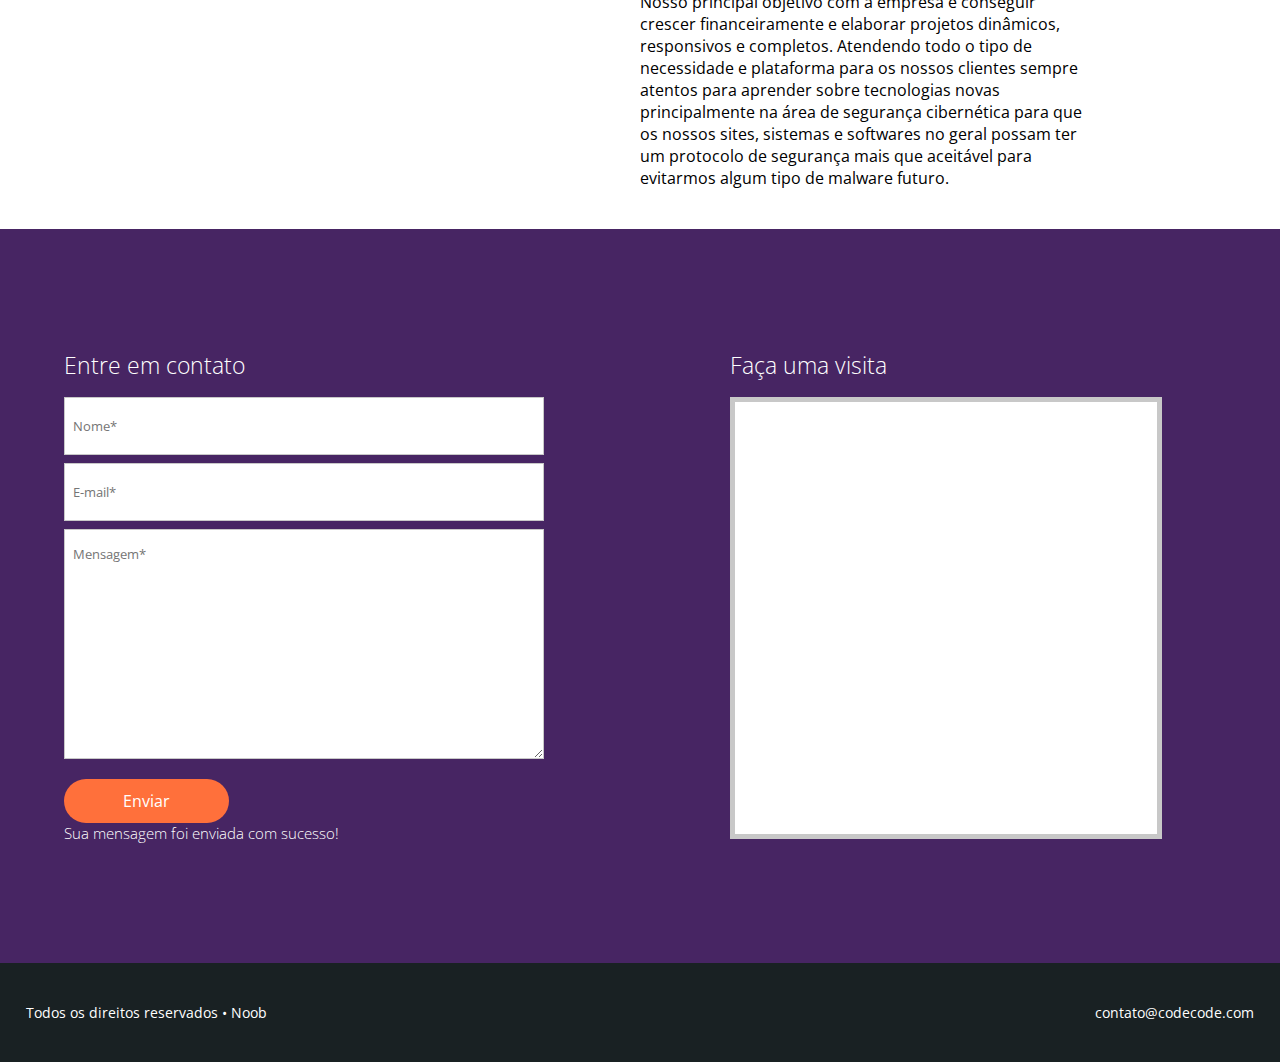
==== commit 0120fd42: "Update about.html" ====
--- a/about.html
+++ b/about.html
@@ -24,7 +24,7 @@
             <ul>
                 <li><a href="index.html">Home</a></li>
                 <li><a href="services.html">Serviços</a></li>
-                <li><a href="about.html">Sobre</a></li>
+                <li><a class="selected" href="about.html">Sobre</a></li>
                 <li><a href="" id="contact">Contato</a></li>
             </ul><!-- lista -->
         </nav><!-- desktop-menu -->
@@ -32,7 +32,7 @@
             <ul>
                 <li><a href="index.html">Home</a></li>
                 <li><a href="services.html">Serviços</a></li>
-                <li><a href="about.html">Sobre</a></li>
+                <li><a class="selected" href="about.html">Sobre</a></li>
                 <li><a href="" id="mobile-contact">Contato</a></li>
             </ul><!-- lista -->
         </nav><!-- mobile-menu -->
@@ -89,12 +89,16 @@
             <div class="form">
                 <h2>Entre em contato</h2>
                 <form>
-                    <input type="text" name="nome" placeholder="Nome*" autocomplete="off" required>
-                    <input type="text" name="email" placeholder="E-mail*" autocomplete="off" required>
-                    <textarea name="mensagem" placeholder="Mensagem*" autocomplete="off" required></textarea>
+                    <span></span>
+                    <input type="text" name="nome" placeholder="Nome*" autocomplete="off">
+                    <input type="text" name="email" placeholder="E-mail*" autocomplete="off">
+                    <textarea name="mensagem" placeholder="Mensagem*" autocomplete="off"></textarea>
                     <div class="clear"></div><!-- clear -->
                     <div><input type="submit" value="Enviar"></div>
                 </form>
+                <div class="box-success">
+                    <p>Sua mensagem foi enviada com sucesso!</p>
+                </div><!-- box-success -->
             </div><!-- form -->
             <div class="map-wraper">
                 <h2>Faça uma visita</h2>
@@ -108,7 +112,6 @@
         <div class="clear"></div><!-- clear -->
         </div><!-- container -->
     </section><!-- section-4 -->
-
     <footer>
         <div class="container">
         <p>Todos os direitos reservados • Noob</p>
@@ -116,8 +119,8 @@
         <div class="clear"></div><!-- clear -->
         </div><!-- container -->
     </footer>
-
 </body>
+<script src="https://code.jquery.com/jquery-3.7.1.min.js"></script>
 <script src="./js/jquery.js"></script>
 <script src="./js/slick.js"></script>
 <script src="./js/slider.js"></script>
--- a/css/style.css
+++ b/css/style.css
@@ -306,21 +306,21 @@
 }
 
 .author-title .one {
-    background-image: url(https://i.pinimg.com/originals/58/df/ae/58dfae343c0b0078546f3efda94e8cda.jpg);
+    background-image: url('https://i.pinimg.com/originals/58/df/ae/58dfae343c0b0078546f3efda94e8cda.jpg');
     background-position: center;
     background-repeat: no-repeat;
     background-size: contain;
 }
 
 .author-title .two {
-    background-image: url(https://static.wikia.nocookie.net/hunterxhunter/images/2/29/Hisoka_Morow_YC_Portrait.png/revision/latest?cb=20190123172039);
+    background-image: url('https://i.pinimg.com/originals/b3/6c/f6/b36cf662d981b41097d3de19fa02be8d.jpg');
     background-position: center;
     background-repeat: no-repeat;
     background-size: contain;
 }
 
 .author-title .three {
-    background-image: url(https://static.wikia.nocookie.net/hunterxhunter/images/9/9e/HxH2011_EP53_Shizuku_Portrait.png/revision/latest?cb=20230122061315);
+    background-image: url('https://i.pinimg.com/originals/14/bb/9d/14bb9df9e44a94223ca8940a78dc726b.jpg');
     background-position: center;
     background-repeat: no-repeat;
     background-size: contain;
